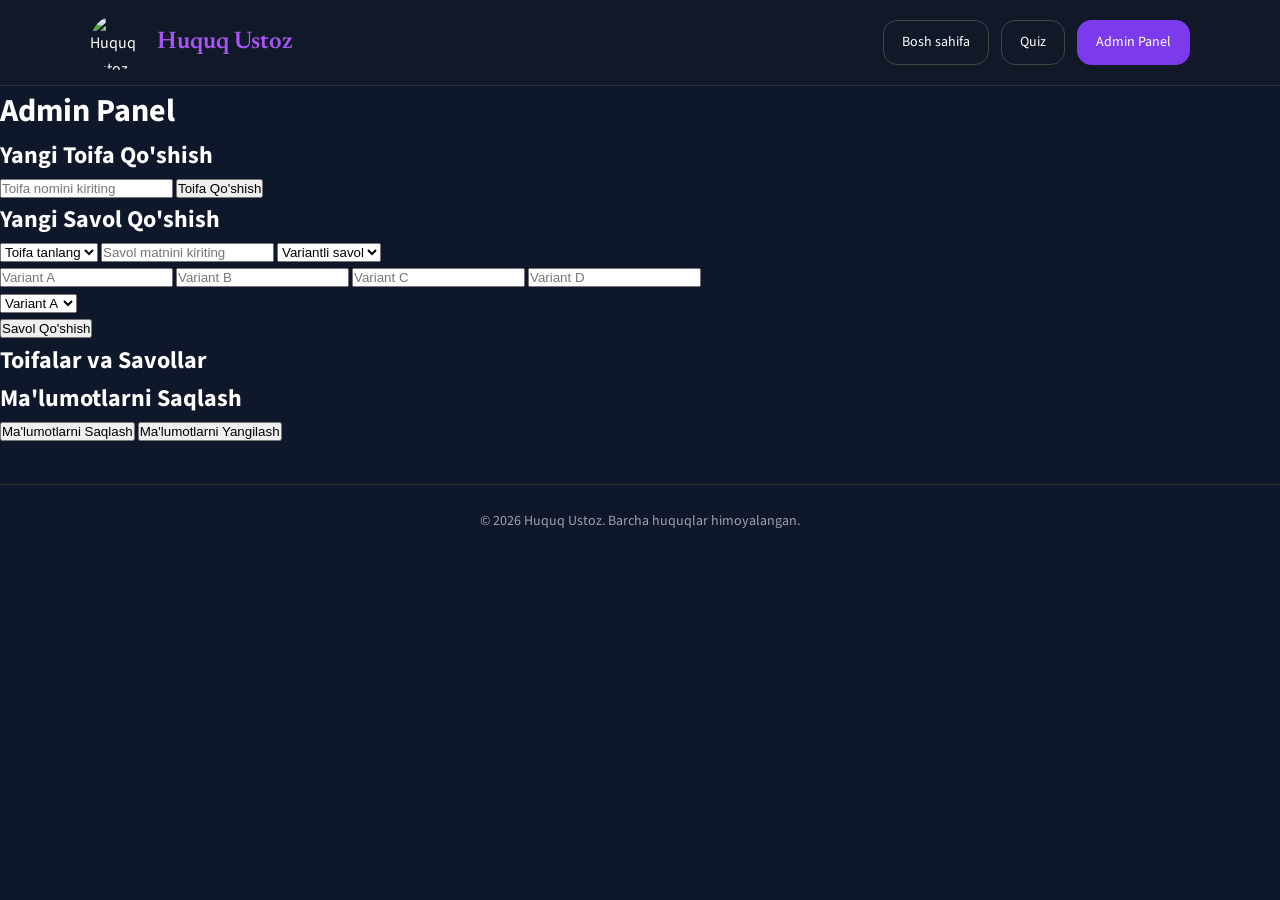
==== admin.html @ 1367b9f0 "Create admin.html" ====
<!DOCTYPE html>
<html lang="uz">
<head>
  <meta charset="UTF-8">
  <meta name="viewport" content="width=device-width, initial-scale=1.0">
  <title>Huquq Ustoz | Admin Panel</title>
  <link rel="preconnect" href="https://fonts.googleapis.com">
  <link rel="preconnect" href="https://fonts.gstatic.com" crossorigin>
  <link href="https://fonts.googleapis.com/css2?family=Newsreader:wght@500;600;700&family=Source+Sans+3:wght@400;500;600;700&display=swap" rel="stylesheet">
  <link rel="stylesheet" href="../styles/main.css">
  <link rel="stylesheet" href="admin.css">
</head>
<body>
  <header>
    <div class="container nav">
      <a class="logo" href="../index.html">
        <img src="../images/huquq.jpg" alt="Huquq Ustoz Logo">
        <h2>Huquq Ustoz</h2>
      </a>
      <div class="social">
        <a href="../index.html">Bosh sahifa</a>
        <a href="../quiz.html">Quiz</a>
        <a href="admin.html" class="active">Admin Panel</a>
      </div>
    </div>
  </header>

  <main class="admin-container">
    <h1>Admin Panel</h1>

    <div class="admin-section">
      <h2>Yangi Toifa Qo'shish</h2>
      <div class="form-group">
        <input type="text" id="new-category-name" placeholder="Toifa nomini kiriting">
        <button class="btn btn-primary" onclick="addNewCategory()">Toifa Qo'shish</button>
      </div>
    </div>

    <div class="admin-section">
      <h2>Yangi Savol Qo'shish</h2>
      <div class="form-group">
        <select id="category-select">
          <option value="" disabled selected>Toifa tanlang</option>
        </select>
        <input type="text" id="new-question-text" placeholder="Savol matnini kiriting">
        <select id="question-type">
          <option value="variant">Variantli savol</option>
          <option value="boolean">Ha/Yoq savol</option>
        </select>
        <div id="variants-container">
          <input type="text" class="variant-input" placeholder="Variant A">
          <input type="text" class="variant-input" placeholder="Variant B">
          <input type="text" class="variant-input" placeholder="Variant C">
          <input type="text" class="variant-input" placeholder="Variant D">
        </div>
        <div id="boolean-container" style="display: none;">
          <p>To'g'ri javob: <select id="boolean-answer">
            <option value="true">Ha</option>
            <option value="false">Yo'q</option>
          </select></p>
        </div>
        <div id="variant-answer-container">
          <select id="variant-answer">
            <option value="0">Variant A</option>
            <option value="1">Variant B</option>
            <option value="2">Variant C</option>
            <option value="3">Variant D</option>
          </select>
        </div>
        <button class="btn btn-primary" onclick="addNewQuestion()">Savol Qo'shish</button>
      </div>
    </div>

    <div class="admin-section">
      <h2>Toifalar va Savollar</h2>
      <div id="categories-list"></div>
    </div>

    <div class="admin-section">
      <h2>Ma'lumotlarni Saqlash</h2>
      <button class="btn btn-primary" onclick="saveData()">Ma'lumotlarni Saqlash</button>
      <button class="btn btn-secondary" onclick="loadData()">Ma'lumotlarni Yangilash</button>
    </div>
  </main>

  <footer>
    &copy; 2026 Huquq Ustoz. Barcha huquqlar himoyalangan.
  </footer>

  <script src="admin.js"></script>
</body>
</html>
---- styles/main.css ----
:root {
  --ink: #16233D;
  --ink-soft: #3C4A63;
  --paper: #EEF1F5;
  --paper-raised: #FFFFFF;
  --line: #D7DCE3;
  --gold: #B08D3E;
  --gold-soft: #E7D9B4;
  --good: #2F7D5A;
  --good-bg: #E4F1EA;
  --bad: #B0403A;
  --bad-bg: #F7E7E5;
  --radius: 14px;
  --shadow: 0 10px 30px rgba(22, 35, 61, 0.08);
  --primary: #7c3aed;
  --primary-light: #a855f7;
  --primary-dark: #6d28d9;
  --background-dark: #0f172a;
  --background-darker: #111827;
  --text-primary: #ffffff;
  --text-secondary: #cbd5e1;
  --text-muted: #9ca3af;
  --border-color: #333;
  --border-light: #444;
  --transition: 0.3s;
}

* {
  margin: 0;
  padding: 0;
  box-sizing: border-box;
}

html, body {
  margin: 0;
  padding: 0;
  min-height: 100vh;
  line-height: 1.6;
}

body {
  background: var(--background-dark);
  color: var(--text-primary);
  font-family: 'Source Sans 3', sans-serif;
}

header {
  position: sticky;
  top: 0;
  background: var(--background-darker);
  padding: 15px 0;
  border-bottom: 1px solid var(--border-color);
  z-index: 10;
}

.container {
  width: 90%;
  max-width: 1100px;
  margin: auto;
}

.nav {
  display: flex;
  justify-content: space-between;
  align-items: center;
  flex-wrap: wrap;
  gap: 12px;
}

.logo {
  display: flex;
  align-items: center;
  gap: 12px;
  text-decoration: none;
  color: var(--text-primary);
}

.logo img {
  width: 55px;
  height: 55px;
  border-radius: 50%;
  object-fit: cover;
}

.logo h2 {
  color: var(--primary-light);
  font-size: 24px;
  font-family: 'Newsreader', serif;
  font-weight: 600;
}

.social {
  display: flex;
  gap: 12px;
  flex-wrap: wrap;
  justify-content: flex-end;
}

.social a {
  text-decoration: none;
  color: var(--text-primary);
  padding: 10px 18px;
  border: 1px solid var(--border-light);
  border-radius: var(--radius);
  transition: var(--transition);
  white-space: nowrap;
  font-size: 14px;
}

.social a:hover, .social a.active {
  background: var(--primary);
  border-color: var(--primary);
}

footer {
  padding: 25px;
  text-align: center;
  border-top: 1px solid var(--border-color);
  background: var(--background-dark);
  color: var(--text-muted);
  font-size: 14px;
  margin-top: 40px;
}

@media (max-width: 768px) {
  .logo h2 {
    font-size: 20px;
  }

  .social {
    justify-content: center;
    width: 100%;
  }

  .social a {
    padding: 8px 12px;
    font-size: 13px;
  }
}
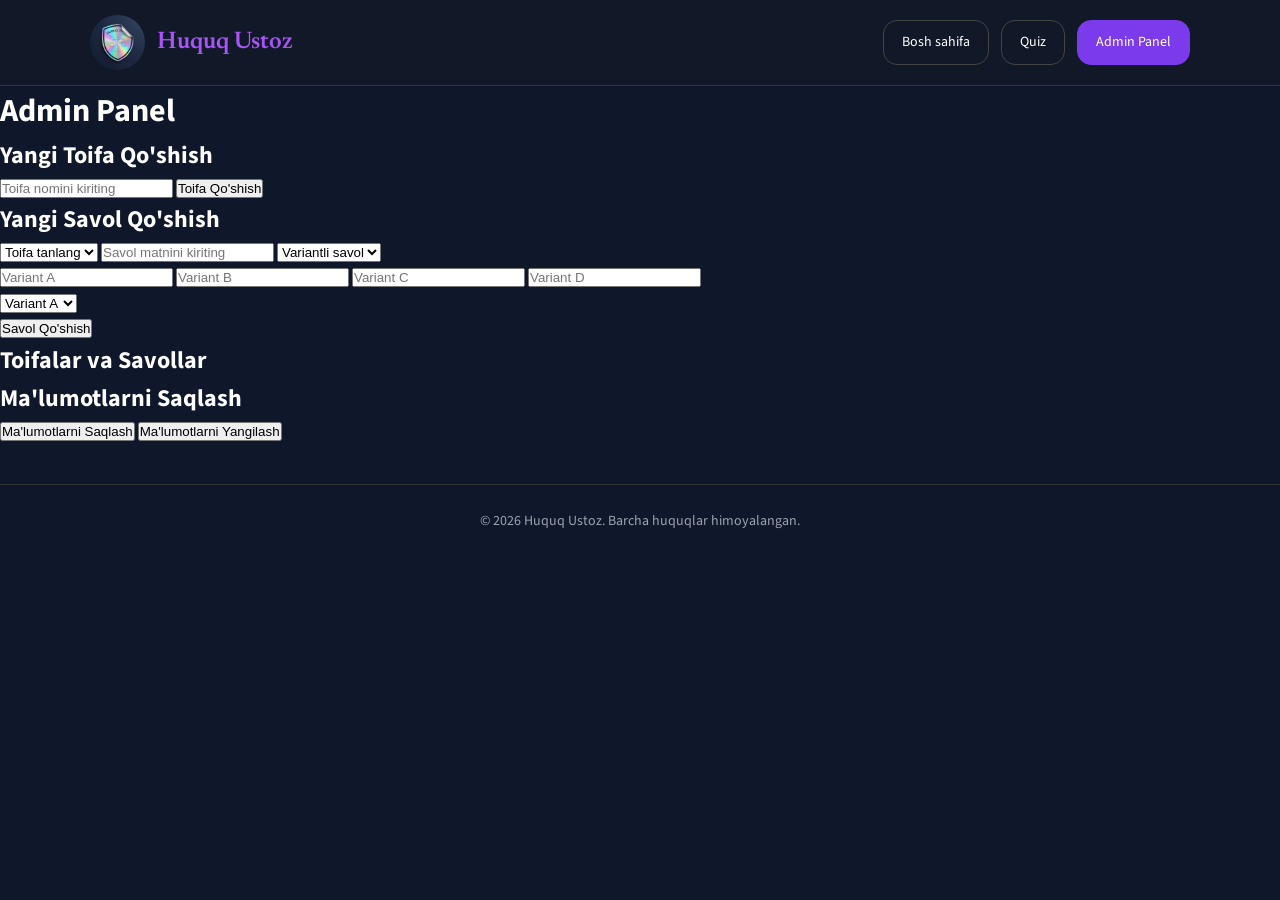
==== commit 2a9b9b3d: "Update admin.html" ====
--- a/admin.html
+++ b/admin.html
@@ -7,19 +7,20 @@
   <link rel="preconnect" href="https://fonts.googleapis.com">
   <link rel="preconnect" href="https://fonts.gstatic.com" crossorigin>
   <link href="https://fonts.googleapis.com/css2?family=Newsreader:wght@500;600;700&family=Source+Sans+3:wght@400;500;600;700&display=swap" rel="stylesheet">
-  <link rel="stylesheet" href="../styles/main.css">
-  <link rel="stylesheet" href="admin.css">
+  <!-- Stylesheet yo'llari to'g'rilandi -->
+  <link rel="stylesheet" href="styles/main.css">
+  <link rel="stylesheet" href="styles/admin.css">
 </head>
 <body>
   <header>
     <div class="container nav">
-      <a class="logo" href="../index.html">
-        <img src="../images/huquq.jpg" alt="Huquq Ustoz Logo">
+      <a class="logo" href="index.html">
+        <img src="huquq.jpg" alt="Huquq Ustoz Logo">
         <h2>Huquq Ustoz</h2>
       </a>
       <div class="social">
-        <a href="../index.html">Bosh sahifa</a>
-        <a href="../quiz.html">Quiz</a>
+        <a href="index.html">Bosh sahifa</a>
+        <a href="quiz.html">Quiz</a>
         <a href="admin.html" class="active">Admin Panel</a>
       </div>
     </div>
@@ -87,6 +88,7 @@
     &copy; 2026 Huquq Ustoz. Barcha huquqlar himoyalangan.
   </footer>
 
-  <script src="admin.js"></script>
+  <!-- Script yo'li to'g'rilandi -->
+  <script src="scripts/admin.js"></script>
 </body>
 </html>
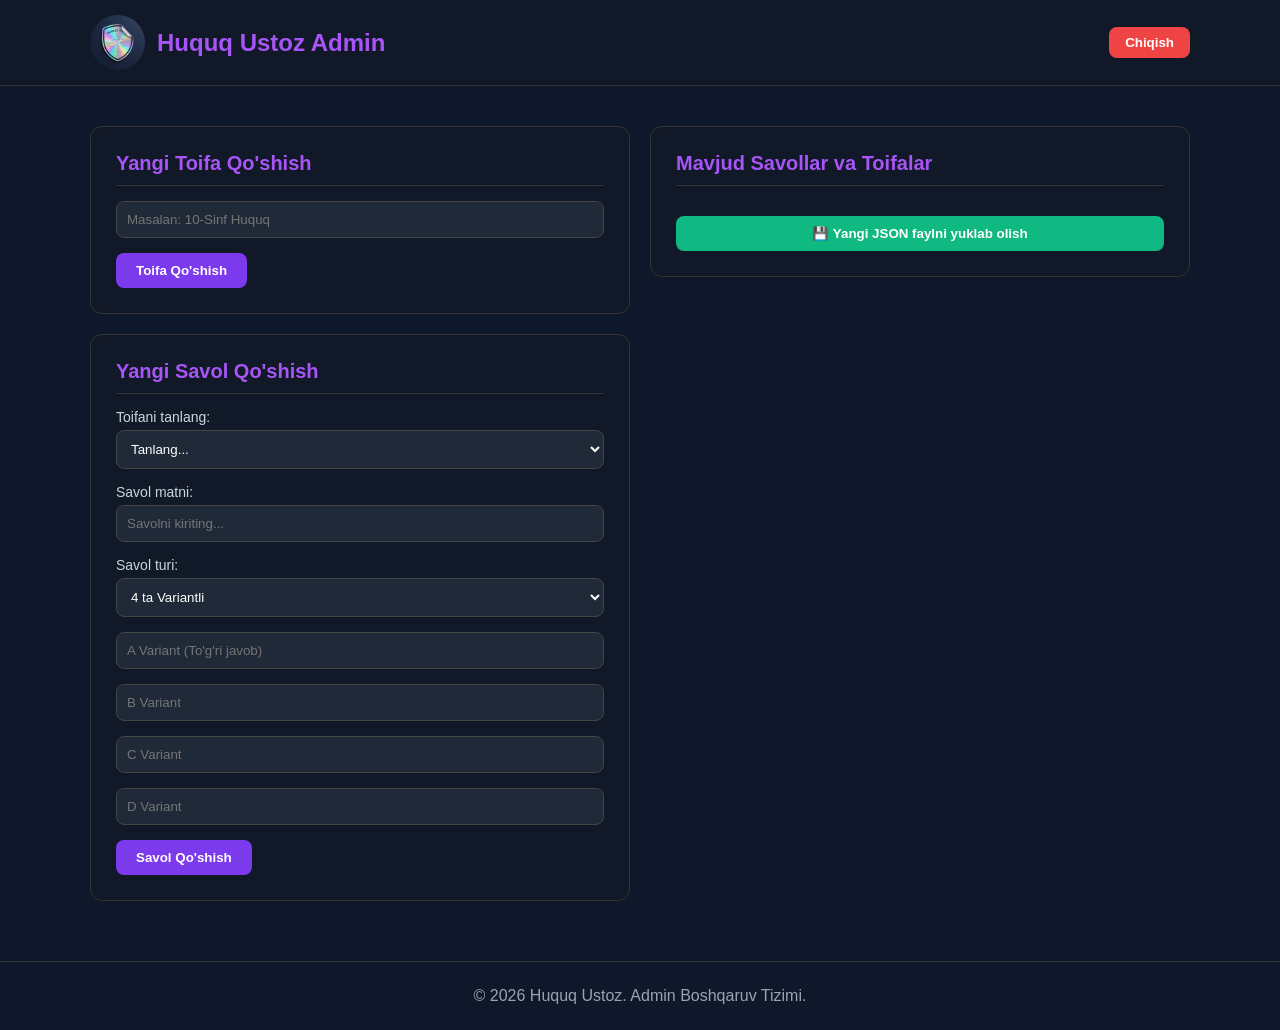
==== commit 88686858: "Update admin.html" ====
--- a/admin.html
+++ b/admin.html
@@ -1,94 +1,121 @@
 <!DOCTYPE html>
 <html lang="uz">
 <head>
-  <meta charset="UTF-8">
-  <meta name="viewport" content="width=device-width, initial-scale=1.0">
-  <title>Huquq Ustoz | Admin Panel</title>
-  <link rel="preconnect" href="https://fonts.googleapis.com">
-  <link rel="preconnect" href="https://fonts.gstatic.com" crossorigin>
-  <link href="https://fonts.googleapis.com/css2?family=Newsreader:wght@500;600;700&family=Source+Sans+3:wght@400;500;600;700&display=swap" rel="stylesheet">
-  <!-- Stylesheet yo'llari to'g'rilandi -->
-  <link rel="stylesheet" href="styles/main.css">
-  <link rel="stylesheet" href="styles/admin.css">
+<meta charset="UTF-8">
+<meta name="viewport" content="width=device-width, initial-scale=1.0">
+<title>Admin Panel — Huquq Ustoz</title>
+<link rel="icon" type="image/jpeg" href="huquq.jpg">
+<style>
+*{ margin:0; padding:0; box-sizing:border-box; font-family:Arial,Helvetica,sans-serif; }
+body{ background:#0f172a; color:white; min-height:100vh; display:flex; flex-direction:column; }
+header{ position:sticky; top:0; background:#111827; padding:15px 0; border-bottom:1px solid #333; z-index:10; }
+.container{ width:90%; max-width:1100px; margin:auto; }
+.nav{ display:flex; justify-content:space-between; align-items:center; }
+.logo{ display:flex; align-items:center; gap:12px; text-decoration:none; }
+.logo img{ width:55px; height:55px; border-radius:50%; object-fit:cover; }
+.logo h2{ color:#a855f7; font-size:24px; }
+.logout-btn{ background:#ef4444; color:white; border:none; padding:8px 16px; border-radius:8px; cursor:pointer; font-weight:bold; }
+
+main{ flex:1; padding:40px 0; }
+.admin-grid{ display:grid; grid-template-columns:1fr 1fr; gap:20px; }
+.card{ background:#111827; border:1px solid #333; border-radius:12px; padding:25px; margin-bottom:20px; }
+.card h2{ color:#a855f7; margin-bottom:15px; font-size:20px; border-bottom:1px solid #333; padding-bottom:10px; }
+
+.form-group{ margin-bottom:15px; }
+.form-group label{ display:block; margin-bottom:5px; color:#cbd5e1; font-size:14px; }
+input, select{ width:100%; padding:10px; background:#1f2937; border:1px solid #444; color:white; border-radius:8px; outline:none; }
+input:focus, select:focus{ border-color:#a855f7; }
+
+.btn{ padding:10px 20px; border-radius:8px; font-weight:bold; cursor:pointer; border:none; color:white; transition:.3s; }
+.btn-primary{ background:#7c3aed; }
+.btn-primary:hover{ background:#6d28d9; }
+.btn-danger{ background:#ef4444; padding:5px 10px; font-size:12px; }
+
+.q-item{ background:#1f2937; padding:12px; border-radius:8px; margin-bottom:10px; display:flex; justify-content:space-between; align-items:center; }
+
+footer{ padding:25px 0; border-top:1px solid #333; background:#0f172a; color:#9ca3af; margin-top:auto; }
+
+@media(max-width:768px){
+  .admin-grid{ grid-template-columns:1fr; }
+}
+</style>
 </head>
 <body>
-  <header>
-    <div class="container nav">
-      <a class="logo" href="index.html">
-        <img src="huquq.jpg" alt="Huquq Ustoz Logo">
-        <h2>Huquq Ustoz</h2>
-      </a>
-      <div class="social">
-        <a href="index.html">Bosh sahifa</a>
-        <a href="quiz.html">Quiz</a>
-        <a href="admin.html" class="active">Admin Panel</a>
+<header>
+  <div class="container nav">
+    <a href="index.html" class="logo">
+      <img src="huquq.jpg" alt="Huquq Ustoz Logo">
+      <h2>Huquq Ustoz Admin</h2>
+    </a>
+    <button class="logout-btn" id="logout-btn">Chiqish</button>
+  </div>
+</header>
+
+<main class="container">
+  <div class="admin-grid">
+    <div>
+      <div class="card">
+        <h2>Yangi Toifa Qo'shish</h2>
+        <div class="form-group">
+          <input type="text" id="cat-name-input" placeholder="Masalan: 10-Sinf Huquq">
+        </div>
+        <button class="btn btn-primary" id="add-cat-btn">Toifa Qo'shish</button>
       </div>
-    </div>
-  </header>
 
-  <main class="admin-container">
-    <h1>Admin Panel</h1>
+      <div class="card">
+        <h2>Yangi Savol Qo'shish</h2>
+        <div class="form-group">
+          <label>Toifani tanlang:</label>
+          <select id="admin-cat-select"><option value="">Tanlang...</option></select>
+        </div>
+        <div class="form-group">
+          <label>Savol matni:</label>
+          <input type="text" id="q-text-input" placeholder="Savolni kiriting...">
+        </div>
+        <div class="form-group">
+          <label>Savol turi:</label>
+          <select id="q-type-select">
+            <option value="variant">4 ta Variantli</option>
+            <option value="boolean">Ha / Yo'q (Rost/Yolg'on)</option>
+          </select>
+        </div>
 
-    <div class="admin-section">
-      <h2>Yangi Toifa Qo'shish</h2>
-      <div class="form-group">
-        <input type="text" id="new-category-name" placeholder="Toifa nomini kiriting">
-        <button class="btn btn-primary" onclick="addNewCategory()">Toifa Qo'shish</button>
+        <div id="variant-inputs">
+          <div class="form-group"><input type="text" class="v-inp" placeholder="A Variant (To'g'ri javob)"></div>
+          <div class="form-group"><input type="text" class="v-inp" placeholder="B Variant"></div>
+          <div class="form-group"><input type="text" class="v-inp" placeholder="C Variant"></div>
+          <div class="form-group"><input type="text" class="v-inp" placeholder="D Variant"></div>
+        </div>
+
+        <div id="boolean-inputs" style="display:none;">
+          <div class="form-group">
+            <label>To'g'ri Javob:</label>
+            <select id="bool-ans"><option value="true">Ha (To'g'ri)</option><option value="false">Yo'q (Noto'g'ri)</option></select>
+          </div>
+        </div>
+
+        <button class="btn btn-primary" id="add-q-btn">Savol Qo'shish</button>
       </div>
     </div>
 
-    <div class="admin-section">
-      <h2>Yangi Savol Qo'shish</h2>
-      <div class="form-group">
-        <select id="category-select">
-          <option value="" disabled selected>Toifa tanlang</option>
-        </select>
-        <input type="text" id="new-question-text" placeholder="Savol matnini kiriting">
-        <select id="question-type">
-          <option value="variant">Variantli savol</option>
-          <option value="boolean">Ha/Yoq savol</option>
-        </select>
-        <div id="variants-container">
-          <input type="text" class="variant-input" placeholder="Variant A">
-          <input type="text" class="variant-input" placeholder="Variant B">
-          <input type="text" class="variant-input" placeholder="Variant C">
-          <input type="text" class="variant-input" placeholder="Variant D">
-        </div>
-        <div id="boolean-container" style="display: none;">
-          <p>To'g'ri javob: <select id="boolean-answer">
-            <option value="true">Ha</option>
-            <option value="false">Yo'q</option>
-          </select></p>
-        </div>
-        <div id="variant-answer-container">
-          <select id="variant-answer">
-            <option value="0">Variant A</option>
-            <option value="1">Variant B</option>
-            <option value="2">Variant C</option>
-            <option value="3">Variant D</option>
-          </select>
-        </div>
-        <button class="btn btn-primary" onclick="addNewQuestion()">Savol Qo'shish</button>
+    <div>
+      <div class="card">
+        <h2>Mavjud Savollar va Toifalar</h2>
+        <div id="categories-list"></div>
+        <button class="btn btn-primary" id="download-json-btn" style="width:100%; margin-top:15px; background:#10b981;">
+          💾 Yangi JSON faylni yuklab olish
+        </button>
       </div>
     </div>
+  </div>
+</main>
 
-    <div class="admin-section">
-      <h2>Toifalar va Savollar</h2>
-      <div id="categories-list"></div>
-    </div>
+<footer>
+  <div class="container" style="text-align:center;">
+    <p>© 2026 Huquq Ustoz. Admin Boshqaruv Tizimi.</p>
+  </div>
+</footer>
 
-    <div class="admin-section">
-      <h2>Ma'lumotlarni Saqlash</h2>
-      <button class="btn btn-primary" onclick="saveData()">Ma'lumotlarni Saqlash</button>
-      <button class="btn btn-secondary" onclick="loadData()">Ma'lumotlarni Yangilash</button>
-    </div>
-  </main>
-
-  <footer>
-    &copy; 2026 Huquq Ustoz. Barcha huquqlar himoyalangan.
-  </footer>
-
-  <!-- Script yo'li to'g'rilandi -->
-  <script src="scripts/admin.js"></script>
+<script src="scripts/app.js"></script>
 </body>
 </html>
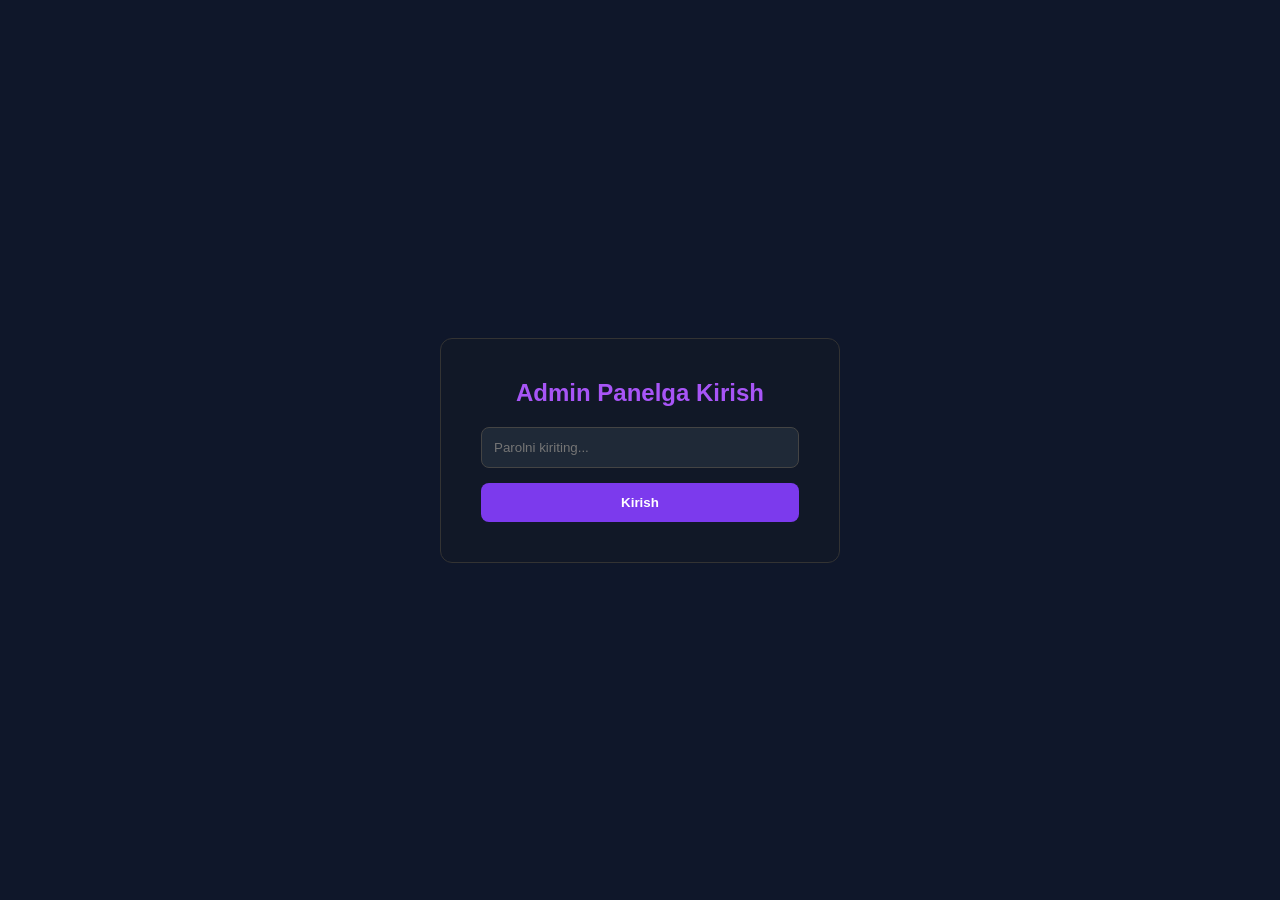
==== commit c3cb4237: "Update admin.html" ====
--- a/admin.html
+++ b/admin.html
@@ -14,22 +14,34 @@
 .logo{ display:flex; align-items:center; gap:12px; text-decoration:none; }
 .logo img{ width:55px; height:55px; border-radius:50%; object-fit:cover; }
 .logo h2{ color:#a855f7; font-size:24px; }
-.logout-btn{ background:#ef4444; color:white; border:none; padding:8px 16px; border-radius:8px; cursor:pointer; font-weight:bold; }
+.logout-btn{ background:#ef4444; color:white; border:none; padding:8px 16px; border-radius:8px; cursor:pointer; font-weight:bold; transition:.3s; }
+.logout-btn:hover{ background:#dc2626; }
 
-main{ flex:1; padding:40px 0; }
+main{ flex:1; padding:30px 0; }
+.tab-buttons{ display:flex; gap:10px; margin-bottom:25px; flex-wrap:wrap; }
+.tab-btn{ background:#1f2937; color:white; border:1px solid #444; padding:12px 20px; border-radius:8px; cursor:pointer; font-weight:bold; transition:.3s; }
+.tab-btn.active, .tab-btn:hover{ background:#7c3aed; border-color:#7c3aed; }
+
+.tab-content{ display:none; }
+.tab-content.active{ display:block; }
+
 .admin-grid{ display:grid; grid-template-columns:1fr 1fr; gap:20px; }
 .card{ background:#111827; border:1px solid #333; border-radius:12px; padding:25px; margin-bottom:20px; }
 .card h2{ color:#a855f7; margin-bottom:15px; font-size:20px; border-bottom:1px solid #333; padding-bottom:10px; }
 
 .form-group{ margin-bottom:15px; }
 .form-group label{ display:block; margin-bottom:5px; color:#cbd5e1; font-size:14px; }
-input, select{ width:100%; padding:10px; background:#1f2937; border:1px solid #444; color:white; border-radius:8px; outline:none; }
-input:focus, select:focus{ border-color:#a855f7; }
+input, select, textarea{ width:100%; padding:10px; background:#1f2937; border:1px solid #444; color:white; border-radius:8px; outline:none; font-size:14px; }
+textarea{ resize:vertical; min-height:80px; }
+input:focus, select:focus, textarea:focus{ border-color:#a855f7; }
 
 .btn{ padding:10px 20px; border-radius:8px; font-weight:bold; cursor:pointer; border:none; color:white; transition:.3s; }
 .btn-primary{ background:#7c3aed; }
 .btn-primary:hover{ background:#6d28d9; }
+.btn-success{ background:#10b981; }
+.btn-success:hover{ background:#059669; }
 .btn-danger{ background:#ef4444; padding:5px 10px; font-size:12px; }
+.btn-danger:hover{ background:#dc2626; }
 
 .q-item{ background:#1f2937; padding:12px; border-radius:8px; margin-bottom:10px; display:flex; justify-content:space-between; align-items:center; }
 
@@ -52,60 +64,108 @@
 </header>
 
 <main class="container">
-  <div class="admin-grid">
-    <div>
-      <div class="card">
-        <h2>Yangi Toifa Qo'shish</h2>
-        <div class="form-group">
-          <input type="text" id="cat-name-input" placeholder="Masalan: 10-Sinf Huquq">
+  <!-- TAB TUGLAMALARI -->
+  <div class="tab-buttons">
+    <button class="tab-btn active" onclick="switchTab('quiz-tab', this)">📝 Testlarni Boshqarish</button>
+    <button class="tab-btn" onclick="switchTab('bio-tab', this)">👤 Bio / Sayt Matnlarini O'zgartirish</button>
+  </div>
+
+  <!-- 1-TAB: TESTLARNI BOSHQARISH -->
+  <div id="quiz-tab" class="tab-content active">
+    <div class="admin-grid">
+      <div>
+        <div class="card">
+          <h2>1. Yangi Toifa Qo'shish</h2>
+          <div class="form-group">
+            <input type="text" id="cat-name-input" placeholder="Masalan: 10-Sinf Huquq">
+          </div>
+          <button class="btn btn-primary" id="add-cat-btn">Toifa Qo'shish</button>
         </div>
-        <button class="btn btn-primary" id="add-cat-btn">Toifa Qo'shish</button>
+
+        <div class="card">
+          <h2>2. Yangi Savol Qo'shish</h2>
+          <div class="form-group">
+            <label>Toifani tanlang:</label>
+            <select id="admin-cat-select"><option value="">Tanlang...</option></select>
+          </div>
+          <div class="form-group">
+            <label>Savol matni:</label>
+            <input type="text" id="q-text-input" placeholder="Savolni kiriting...">
+          </div>
+          <div class="form-group">
+            <label>Savol turi:</label>
+            <select id="q-type-select">
+              <option value="variant">4 ta Variantli</option>
+              <option value="boolean">Ha / Yo'q (Rost/Yolg'on)</option>
+            </select>
+          </div>
+
+          <div id="variant-inputs">
+            <div class="form-group"><input type="text" class="v-inp" placeholder="A Variant (To'g'ri javob)"></div>
+            <div class="form-group"><input type="text" class="v-inp" placeholder="B Variant"></div>
+            <div class="form-group"><input type="text" class="v-inp" placeholder="C Variant"></div>
+            <div class="form-group"><input type="text" class="v-inp" placeholder="D Variant"></div>
+          </div>
+
+          <div id="boolean-inputs" style="display:none;">
+            <div class="form-group">
+              <label>To'g'ri Javob:</label>
+              <select id="bool-ans"><option value="true">Ha (To'g'ri)</option><option value="false">Yo'q (Noto'g'ri)</option></select>
+            </div>
+          </div>
+
+          <button class="btn btn-primary" id="add-q-btn">Savol Qo'shish</button>
+        </div>
       </div>
 
-      <div class="card">
-        <h2>Yangi Savol Qo'shish</h2>
-        <div class="form-group">
-          <label>Toifani tanlang:</label>
-          <select id="admin-cat-select"><option value="">Tanlang...</option></select>
+      <div>
+        <div class="card">
+          <h2>3. Savollar va Toifalar Ro'yxati</h2>
+          <div id="categories-list"></div>
+          <button class="btn btn-success" id="download-json-btn" style="width:100%; margin-top:15px;">
+            💾 Yangilangan "savollar.json" Faylini Yuklab Olish
+          </button>
         </div>
-        <div class="form-group">
-          <label>Savol matni:</label>
-          <input type="text" id="q-text-input" placeholder="Savolni kiriting...">
-        </div>
-        <div class="form-group">
-          <label>Savol turi:</label>
-          <select id="q-type-select">
-            <option value="variant">4 ta Variantli</option>
-            <option value="boolean">Ha / Yo'q (Rost/Yolg'on)</option>
-          </select>
-        </div>
-
-        <div id="variant-inputs">
-          <div class="form-group"><input type="text" class="v-inp" placeholder="A Variant (To'g'ri javob)"></div>
-          <div class="form-group"><input type="text" class="v-inp" placeholder="B Variant"></div>
-          <div class="form-group"><input type="text" class="v-inp" placeholder="C Variant"></div>
-          <div class="form-group"><input type="text" class="v-inp" placeholder="D Variant"></div>
-        </div>
-
-        <div id="boolean-inputs" style="display:none;">
-          <div class="form-group">
-            <label>To'g'ri Javob:</label>
-            <select id="bool-ans"><option value="true">Ha (To'g'ri)</option><option value="false">Yo'q (Noto'g'ri)</option></select>
-          </div>
-        </div>
-
-        <button class="btn btn-primary" id="add-q-btn">Savol Qo'shish</button>
       </div>
     </div>
+  </div>
 
-    <div>
-      <div class="card">
-        <h2>Mavjud Savollar va Toifalar</h2>
-        <div id="categories-list"></div>
-        <button class="btn btn-primary" id="download-json-btn" style="width:100%; margin-top:15px; background:#10b981;">
-          💾 Yangi JSON faylni yuklab olish
-        </button>
+  <!-- 2-TAB: BIO WA MATNLARNI O'ZGARTIRISH -->
+  <div id="bio-tab" class="tab-content">
+    <div class="card" style="max-width:700px; margin:auto;">
+      <h2>Bosh Sahifa Ma'lumotlarini Tahrirlash</h2>
+      
+      <div class="form-group">
+        <label>Sarlavha (Hero Header):</label>
+        <input type="text" id="hero-title-input" placeholder="Huquqiy bilim sari birgalikda">
       </div>
+
+      <div class="form-group">
+        <label>Asosiy Kirish Matni (Hero Text):</label>
+        <textarea id="hero-desc-input" rows="4"></textarea>
+      </div>
+
+      <div class="form-group">
+        <label>"Men haqimda" Sarlavhasi:</label>
+        <input type="text" id="about-title-input" placeholder="Men haqimda">
+      </div>
+
+      <div class="form-group">
+        <label>"Men haqimda" Matni:</label>
+        <textarea id="about-desc-input" rows="4"></textarea>
+      </div>
+
+      <div class="form-group">
+        <label>Telegram Kanal Havolasi:</label>
+        <input type="text" id="tg-link-input" placeholder="https://t.me/huququstoz">
+      </div>
+
+      <div class="form-group">
+        <label>Instagram Sahifa Havolasi:</label>
+        <input type="text" id="insta-link-input" placeholder="https://instagram.com/huququstoz">
+      </div>
+
+      <button class="btn btn-primary" id="save-bio-btn" style="width:100%;">Saqlash (Brauzer xotirasiga)</button>
     </div>
   </div>
 </main>
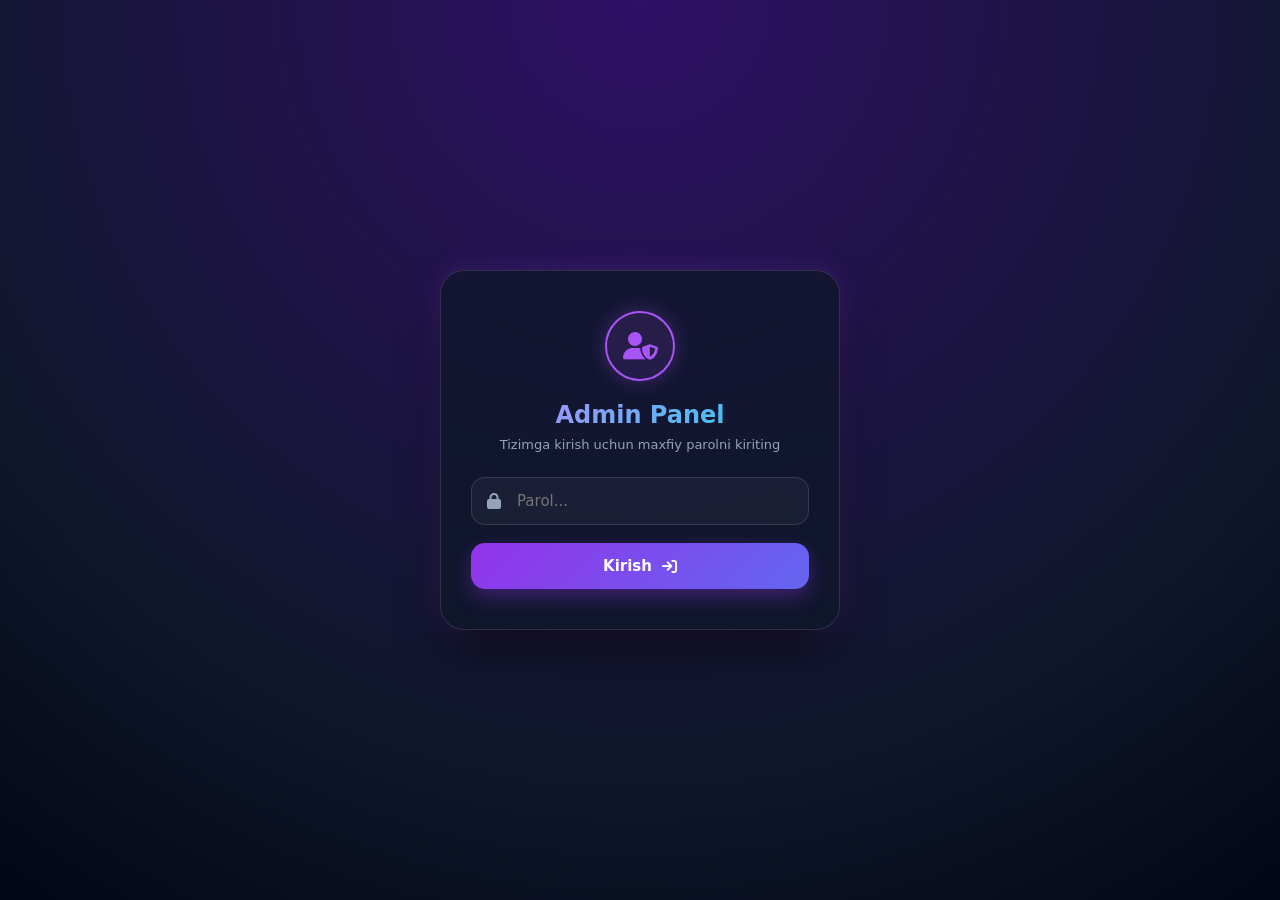
==== commit e206a6fb: "Update admin.html" ====
--- a/admin.html
+++ b/admin.html
@@ -5,6 +5,7 @@
 <meta name="viewport" content="width=device-width, initial-scale=1.0">
 <title>Admin Panel — Huquq Ustoz</title>
 <link rel="icon" type="image/jpeg" href="huquq.jpg">
+<link rel="stylesheet" href="https://cdnjs.cloudflare.com/ajax/libs/font-awesome/6.4.0/css/all.min.css">
 <style>
 *{ margin:0; padding:0; box-sizing:border-box; font-family:Arial,Helvetica,sans-serif; }
 body{ background:#0f172a; color:white; min-height:100vh; display:flex; flex-direction:column; }
@@ -35,6 +36,55 @@
 textarea{ resize:vertical; min-height:80px; }
 input:focus, select:focus, textarea:focus{ border-color:#a855f7; }
 
+/* VARIANTLAR VA TO'G'RI JAVOBNI BELGILASH VA HUDUDI */
+.options-wrapper { display: flex; flex-direction: column; gap: 10px; margin-top: 8px; }
+.option-row {
+  display: flex;
+  align-items: center;
+  gap: 10px;
+  background: #1f2937;
+  padding: 8px 12px;
+  border-radius: 8px;
+  border: 1px solid #444;
+  transition: 0.2s ease-in-out;
+}
+.option-row.correct-selected {
+  border-color: #10b981;
+  background: rgba(16, 185, 129, 0.1);
+}
+.radio-box {
+  display: flex;
+  align-items: center;
+  justify-content: center;
+  cursor: pointer;
+}
+.radio-box input[type="radio"] {
+  appearance: none;
+  width: 20px;
+  height: 20px;
+  border: 2px solid #9ca3af;
+  border-radius: 50%;
+  outline: none;
+  cursor: pointer;
+  position: relative;
+  transition: 0.2s;
+}
+.radio-box input[type="radio"]:checked {
+  border-color: #10b981;
+  background-color: #10b981;
+}
+.radio-box input[type="radio"]:checked::after {
+  content: '✓';
+  position: absolute;
+  color: white;
+  font-size: 13px;
+  font-weight: bold;
+  top: 50%;
+  left: 50%;
+  transform: translate(-50%, -50%);
+}
+.opt-prefix { font-weight: bold; color: #a855f7; width: 20px; }
+
 .btn{ padding:10px 20px; border-radius:8px; font-weight:bold; cursor:pointer; border:none; color:white; transition:.3s; }
 .btn-primary{ background:#7c3aed; }
 .btn-primary:hover{ background:#6d28d9; }
@@ -42,8 +92,6 @@
 .btn-success:hover{ background:#059669; }
 .btn-danger{ background:#ef4444; padding:5px 10px; font-size:12px; }
 .btn-danger:hover{ background:#dc2626; }
-
-.q-item{ background:#1f2937; padding:12px; border-radius:8px; margin-bottom:10px; display:flex; justify-content:space-between; align-items:center; }
 
 footer{ padding:25px 0; border-top:1px solid #333; background:#0f172a; color:#9ca3af; margin-top:auto; }
 
@@ -64,7 +112,7 @@
 </header>
 
 <main class="container">
-  <!-- TAB TUGLAMALARI -->
+  <!-- TAB TUGMALARI -->
   <div class="tab-buttons">
     <button class="tab-btn active" onclick="switchTab('quiz-tab', this)">📝 Testlarni Boshqarish</button>
     <button class="tab-btn" onclick="switchTab('bio-tab', this)">👤 Bio / Sayt Matnlarini O'zgartirish</button>
@@ -94,27 +142,64 @@
           </div>
           <div class="form-group">
             <label>Savol turi:</label>
-            <select id="q-type-select">
+            <select id="q-type-select" onchange="toggleQType(this.value)">
               <option value="variant">4 ta Variantli</option>
               <option value="boolean">Ha / Yo'q (Rost/Yolg'on)</option>
             </select>
           </div>
 
+          <!-- VARIANTLI SAVOL KIRTISH (RADIO TUGMALARI BILAN) -->
           <div id="variant-inputs">
-            <div class="form-group"><input type="text" class="v-inp" placeholder="A Variant (To'g'ri javob)"></div>
-            <div class="form-group"><input type="text" class="v-inp" placeholder="B Variant"></div>
-            <div class="form-group"><input type="text" class="v-inp" placeholder="C Variant"></div>
-            <div class="form-group"><input type="text" class="v-inp" placeholder="D Variant"></div>
-          </div>
-
-          <div id="boolean-inputs" style="display:none;">
+            <label style="color:#cbd5e1; font-size:14px; margin-bottom:6px; display:block;">
+              Variantlarni kiriting va <b>to'g'ri javobni belgilang</b>:
+            </label>
+            <div class="options-wrapper">
+              <div class="option-row correct-selected" id="opt-row-0">
+                <label class="radio-box" title="To'g'ri javob">
+                  <input type="radio" name="correctVariant" value="0" checked onclick="markCorrect(0)">
+                </label>
+                <span class="opt-prefix">A)</span>
+                <input type="text" class="v-inp" placeholder="A Variant">
+              </div>
+
+              <div class="option-row" id="opt-row-1">
+                <label class="radio-box" title="To'g'ri javob">
+                  <input type="radio" name="correctVariant" value="1" onclick="markCorrect(1)">
+                </label>
+                <span class="opt-prefix">B)</span>
+                <input type="text" class="v-inp" placeholder="B Variant">
+              </div>
+
+              <div class="option-row" id="opt-row-2">
+                <label class="radio-box" title="To'g'ri javob">
+                  <input type="radio" name="correctVariant" value="2" onclick="markCorrect(2)">
+                </label>
+                <span class="opt-prefix">C)</span>
+                <input type="text" class="v-inp" placeholder="C Variant">
+              </div>
+
+              <div class="option-row" id="opt-row-3">
+                <label class="radio-box" title="To'g'ri javob">
+                  <input type="radio" name="correctVariant" value="3" onclick="markCorrect(3)">
+                </label>
+                <span class="opt-prefix">D)</span>
+                <input type="text" class="v-inp" placeholder="D Variant">
+              </div>
+            </div>
+          </div>
+
+          <!-- HA / YO'Q SAVOL KIRITISH -->
+          <div id="boolean-inputs" style="display:none; margin-top:15px;">
             <div class="form-group">
               <label>To'g'ri Javob:</label>
-              <select id="bool-ans"><option value="true">Ha (To'g'ri)</option><option value="false">Yo'q (Noto'g'ri)</option></select>
+              <select id="bool-ans">
+                <option value="true">Ha (To'g'ri)</option>
+                <option value="false">Yo'q (Noto'g'ri)</option>
+              </select>
             </div>
           </div>
 
-          <button class="btn btn-primary" id="add-q-btn">Savol Qo'shish</button>
+          <button class="btn btn-primary" id="add-q-btn" style="margin-top:15px; width:100%;">Savol Qo'shish</button>
         </div>
       </div>
 
@@ -130,7 +215,7 @@
     </div>
   </div>
 
-  <!-- 2-TAB: BIO WA MATNLARNI O'ZGARTIRISH -->
+  <!-- 2-TAB: BIO VA MATNLARNI O'ZGARTIRISH -->
   <div id="bio-tab" class="tab-content">
     <div class="card" style="max-width:700px; margin:auto;">
       <h2>Bosh Sahifa Ma'lumotlarini Tahrirlash</h2>
@@ -176,6 +261,40 @@
   </div>
 </footer>
 
+<script>
+// Tablarni almashtirish
+function switchTab(tabId, element) {
+  document.querySelectorAll('.tab-content').forEach(tab => tab.classList.remove('active'));
+  document.querySelectorAll('.tab-btn').forEach(btn => btn.classList.remove('active'));
+  document.getElementById(tabId).classList.add('active');
+  element.classList.add('active');
+}
+
+// Savol turiga qarab inputlarni almashtirish
+function toggleQType(type) {
+  const vInp = document.getElementById('variant-inputs');
+  const bInp = document.getElementById('boolean-inputs');
+  if (type === 'boolean') {
+    vInp.style.display = 'none';
+    bInp.style.display = 'block';
+  } else {
+    vInp.style.display = 'block';
+    bInp.style.display = 'none';
+  }
+}
+
+// Qaysi radio-tugma tanlangan bo'lsa, o'sha qatorni yashil qilib ajratish
+function markCorrect(selectedIndex) {
+  for (let i = 0; i < 4; i++) {
+    const row = document.getElementById(`opt-row-${i}`);
+    if (i === selectedIndex) {
+      row.classList.add('correct-selected');
+    } else {
+      row.classList.remove('correct-selected');
+    }
+  }
+}
+</script>
 <script src="scripts/app.js"></script>
 </body>
 </html>
